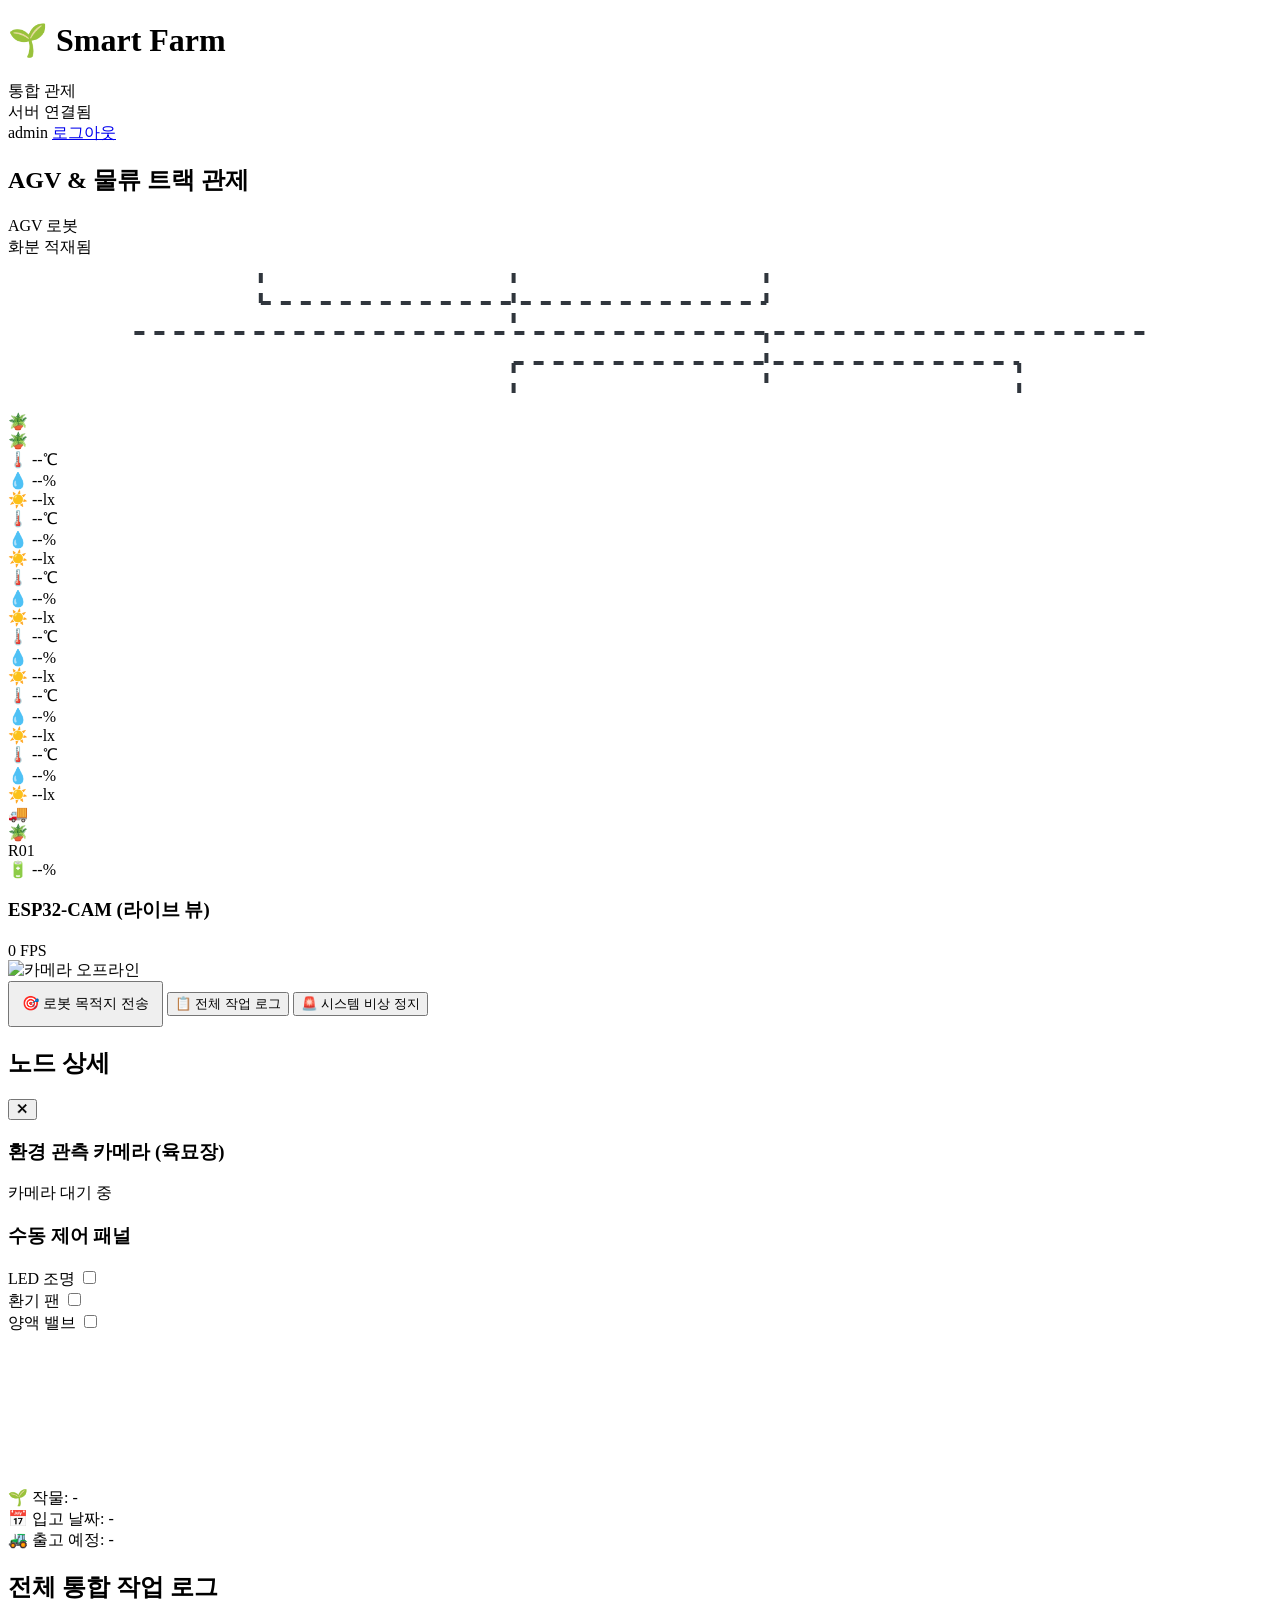
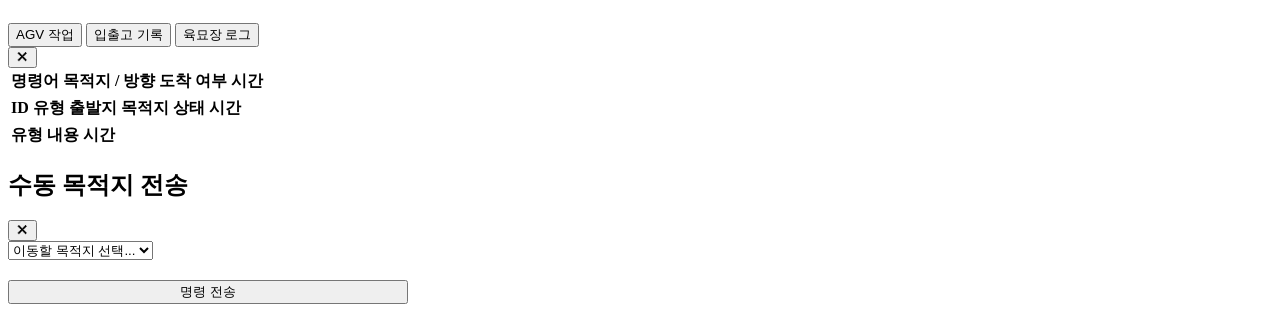
==== control-server/templates/index.html @ 9e962982 "feat: 작업로그에 입출고기록, 육묘장로그 탭 추가" ====
<!DOCTYPE html>
<html lang="ko">

<head>
    <meta charset="UTF-8">
    <meta name="viewport" content="width=device-width, initial-scale=1.0">
    <title>Smart Farm System - Dashboard</title>
    <!-- Google Fonts -->
    <link href="https://fonts.googleapis.com/css2?family=Inter:wght@400;500;600;700&display=swap" rel="stylesheet">
    <link rel="stylesheet" href="/static/style.css">
    <!-- Chart.js -->
    <script src="https://cdn.jsdelivr.net/npm/chart.js"></script>
</head>

<body>
    <div class="dashboard-container">
        <!-- Header -->
        <header class="top-nav">
            <div class="logo">
                <h1>🌱 Smart Farm</h1>
                <span class="badge">통합 관제</span>
            </div>

            <div class="nav-actions">
                <span class="status-indicator online"></span>
                <span class="server-status">서버 연결됨</span>
                <div class="user-profile">
                    <span id="current-user">admin</span>
                    <a href="/logout" class="btn-logout">로그아웃</a>
                </div>
            </div>
        </header>

        <!-- Main Content Grid -->
        <main class="main-grid">



            <!-- Center Panel: Track Visualization -->
            <section class="panel track-panel">
                <div class="panel-header">
                    <h2>AGV & 물류 트랙 관제</h2>
                    <div class="legend">
                        <span class="legend-item">
                            <div class="dot agv"></div>AGV 로봇
                        </span>
                        <span class="legend-item">
                            <div class="dot plant"></div>화분 적재됨
                        </span>
                    </div>
                </div>

                <div class="track-container">
                    <!-- SVG Track Background -->
                    <svg class="track-lines" width="100%" height="100%" xmlns="http://www.w3.org/2000/svg">
                        <!-- A line: a01-a02-a03-a04 (Y=50%) -->
                        <line x1="10%" y1="50%" x2="90%" y2="50%" stroke="#30363d" stroke-width="4"
                            stroke-dasharray="10,10" />
                        <!-- S horiz line: Y=30% -->
                        <line x1="20%" y1="30%" x2="60%" y2="30%" stroke="#30363d" stroke-width="4"
                            stroke-dasharray="10,10" />
                        <!-- S vert lines -->
                        <line x1="20%" y1="10%" x2="20%" y2="30%" stroke="#30363d" stroke-width="4"
                            stroke-dasharray="10,10" />
                        <line x1="40%" y1="10%" x2="40%" y2="50%" stroke="#30363d" stroke-width="4"
                            stroke-dasharray="10,10" />
                        <line x1="60%" y1="10%" x2="60%" y2="30%" stroke="#30363d" stroke-width="4"
                            stroke-dasharray="10,10" />
                        <!-- R horiz line: Y=70% -->
                        <line x1="40%" y1="70%" x2="80%" y2="70%" stroke="#30363d" stroke-width="4"
                            stroke-dasharray="10,10" />
                        <!-- R vert lines -->
                        <line x1="40%" y1="70%" x2="40%" y2="90%" stroke="#30363d" stroke-width="4"
                            stroke-dasharray="10,10" />
                        <line x1="60%" y1="50%" x2="60%" y2="90%" stroke="#30363d" stroke-width="4"
                            stroke-dasharray="10,10" />
                        <line x1="80%" y1="70%" x2="80%" y2="90%" stroke="#30363d" stroke-width="4"
                            stroke-dasharray="10,10" />
                    </svg>

                    <!-- Inbound / Outbound -->
                    <div class="track-node station inbound" id="node-a01" data-label="A01 (입고장)">
                        <div class="plant-indicator hidden">🪴</div>
                    </div>
                    <div class="track-node station outbound" id="node-a04" data-label="A04 (출고장)">
                        <div class="plant-indicator hidden">🪴</div>
                    </div>

                    <!-- Path Nodes -->
                    <div class="track-node" id="node-a02" data-label="A02"></div>
                    <div class="track-node" id="node-a03" data-label="A03"></div>

                    <!-- S Nodes (Nursery) -->
                    <div class="track-node" id="node-s05" data-label="S05"></div>
                    <div class="track-node" id="node-s06" data-label="S06"></div>
                    <div class="track-node" id="node-s07" data-label="S07"></div>
                    <div class="track-node env-node storage-node" id="node-s11" onclick="openNodeModal('s11')"
                        data-label="S11">
                        <div class="env-data" id="env-s11">🌡️ <span class="v temp">--</span>℃<br>💧 <span
                                class="v hum">--</span>%<br>☀️ <span class="v lux">--</span>lx</div>
                    </div>
                    <div class="track-node env-node storage-node" id="node-s12" onclick="openNodeModal('s12')"
                        data-label="S12">
                        <div class="env-data" id="env-s12">🌡️ <span class="v temp">--</span>℃<br>💧 <span
                                class="v hum">--</span>%<br>☀️ <span class="v lux">--</span>lx</div>
                    </div>
                    <div class="track-node env-node storage-node" id="node-s13" onclick="openNodeModal('s13')"
                        data-label="S13">
                        <div class="env-data" id="env-s13">🌡️ <span class="v temp">--</span>℃<br>💧 <span
                                class="v hum">--</span>%<br>☀️ <span class="v lux">--</span>lx</div>
                    </div>

                    <!-- R Nodes (Radish) -->
                    <div class="track-node" id="node-r08" data-label="R08"></div>
                    <div class="track-node" id="node-r09" data-label="R09"></div>
                    <div class="track-node" id="node-r10" data-label="R10"></div>
                    <div class="track-node env-node storage-node" id="node-r14" onclick="openNodeModal('r14')"
                        data-label="R14">
                        <div class="env-data" id="env-r14">🌡️ <span class="v temp">--</span>℃<br>💧 <span
                                class="v hum">--</span>%<br>☀️ <span class="v lux">--</span>lx</div>
                    </div>
                    <div class="track-node env-node storage-node" id="node-r15" onclick="openNodeModal('r15')"
                        data-label="R15">
                        <div class="env-data" id="env-r15">🌡️ <span class="v temp">--</span>℃<br>💧 <span
                                class="v hum">--</span>%<br>☀️ <span class="v lux">--</span>lx</div>
                    </div>
                    <div class="track-node env-node storage-node" id="node-r16" onclick="openNodeModal('r16')"
                        data-label="R16">
                        <div class="env-data" id="env-r16">🌡️ <span class="v temp">--</span>℃<br>💧 <span
                                class="v hum">--</span>%<br>☀️ <span class="v lux">--</span>lx</div>
                    </div>

                    <!-- AGV Robot Element (Moves across nodes) -->
                    <div id="agv-robot" class="agv-marker hidden">
                        <div class="agv-body">🚚</div>
                        <div class="agv-load hidden">🪴</div>
                        <div class="agv-tooltip">
                            <div class="id">R01</div>
                            <div class="bat">🔋 <span>--</span>%</div>
                        </div>
                    </div>

                    <!-- Floating Overlays on Map -->
                    <div class="floating-camera">
                        <div class="cam-header">
                            <h3>ESP32-CAM (라이브 뷰)</h3>
                            <span id="cam-fps" class="fps-badge">0 FPS</span>
                        </div>
                        <div class="cam-view">
                            <img id="agv-cam-stream" src="/api/camera/stream/1" alt="카메라 오프라인"
                                onerror="this.onerror=null; this.src=''; this.alt='카메라 오프라인';">
                        </div>
                    </div>

                    <div class="floating-controls">
                        <button class="btn btn-action" onclick="openGotoModal()"
                            style="font-size: 14px; padding: 12px;">🎯 로봇 목적지 전송</button>
                        <button class="btn btn-secondary" onclick="openFullLogsModal()">📋 전체 작업 로그</button>
                        <button class="btn btn-danger" onclick="emergencyStop()">🚨 시스템 비상 정지</button>
                    </div>

                </div>

            </section>
        </main>
    </div>

    <!-- Node Detail Modal (Nursery Section) -->
    <div id="node-modal" class="modal-overlay hidden">
        <div class="modal-content glass-panel">
            <div class="modal-header">
                <h2 id="modal-title">노드 상세</h2>
                <button class="btn-close" onclick="closeNodeModal()">✕</button>
            </div>
            <div class="modal-body modal-grid">
                <div class="modal-cam">
                    <h3>환경 관측 카메라 (육묘장)</h3>
                    <div class="placeholder-cam">
                        <img src="/api/camera/stream/10" alt="육묘장 카메라"
                            style="width:100%; height:100%; object-fit:cover; border-radius:8px;"
                            onerror="this.style.display='none'; this.nextElementSibling.style.display='flex'">
                        <span style="display:none;">카메라 대기 중</span>
                    </div>
                </div>
                <div class="modal-controls">
                    <h3>수동 제어 패널</h3>
                    <div class="control-grid">
                        <div class="control-item">
                            <label>LED 조명</label>
                            <label class="switch">
                                <input type="checkbox" id="ctrl-led" onchange="toggleDevice('led')">
                                <span class="slider round"></span>
                            </label>
                        </div>
                        <div class="control-item">
                            <label>환기 팬</label>
                            <label class="switch">
                                <input type="checkbox" id="ctrl-fan" onchange="toggleDevice('fan')">
                                <span class="slider round"></span>
                            </label>
                        </div>
                        <div class="control-item">
                            <label>양액 밸브</label>
                            <label class="switch">
                                <input type="checkbox" id="ctrl-val" onchange="toggleDevice('val')">
                                <span class="slider round"></span>
                            </label>
                        </div>
                    </div>
                </div>

                <div class="modal-chart-container">
                    <canvas id="node-env-chart"></canvas>
                </div>
                <!-- Plant Date Section -->
                <div class="modal-info-footer">
                    <div class="info-item">
                        <span class="label">🌱 작물:</span>
                        <span id="node-crop-name" class="value">-</span>
                    </div>
                    <div class="info-item">
                        <span class="label">📅 입고 날짜:</span>
                        <span id="node-incoming-date" class="value">-</span>
                    </div>
                    <div class="info-item">
                        <span class="label">🚜 출고 예정:</span>
                        <span id="node-outgoing-date" class="value">-</span>
                    </div>
                </div>
            </div>
        </div>
    </div>

    <!-- Full Logs Modal -->
    <div id="logs-modal" class="modal-overlay hidden">
        <div class="modal-content glass-panel large">
            <div class="modal-header">
                <h2>전체 통합 작업 로그</h2>
                <div class="modal-tabs">
                    <button class="tab-btn active" onclick="switchLogTab('agv')">AGV 작업</button>
                    <button class="tab-btn" onclick="switchLogTab('inout')">입출고 기록</button>
                    <button class="tab-btn" onclick="switchLogTab('nursery')">육묘장 로그</button>
                </div>
                <button class="btn-close" onclick="closeFullLogsModal()">✕</button>
            </div>
            <div class="modal-body">
                <!-- AGV Logs -->
                <div id="tab-agv" class="tab-content">
                    <table class="logs-table">
                        <thead>
                            <tr>
                                <th>명령어</th>
                                <th>목적지 / 방향</th>
                                <th>도착 여부</th>
                                <th>시간</th>
                            </tr>
                        </thead>
                        <tbody id="full-logs-body">
                            <!-- Logs populated by JS -->
                        </tbody>
                    </table>
                </div>
                <!-- InOut Logs -->
                <div id="tab-inout" class="tab-content hidden">
                    <table class="logs-table">
                        <thead>
                            <tr>
                                <th>ID</th>
                                <th>유형</th>
                                <th>출발지</th>
                                <th>목적지</th>
                                <th>상태</th>
                                <th>시간</th>
                            </tr>
                        </thead>
                        <tbody id="inout-logs-body"></tbody>
                    </table>
                </div>
                <!-- Nursery Logs -->
                <div id="tab-nursery" class="tab-content hidden">
                    <table class="logs-table">
                        <thead>
                            <tr>
                                <th>유형</th>
                                <th>내용</th>
                                <th>시간</th>
                            </tr>
                        </thead>
                        <tbody id="nursery-logs-body"></tbody>
                    </table>
                </div>
            </div>
        </div>
    </div>

    <!-- GOTO Modal -->
    <div id="goto-modal" class="modal-overlay hidden">
        <div class="modal-content glass-panel" style="width: 400px;">
            <div class="modal-header">
                <h2>수동 목적지 전송</h2>
                <button class="btn-close" onclick="closeGotoModal()">✕</button>
            </div>
            <div class="modal-body">
                <select id="dest-select" class="input-modern" style="margin-bottom: 20px;">
                    <option value="">이동할 목적지 선택...</option>
                    <optgroup label="작업장">
                        <option value="a01">A01 (입고장)</option>
                        <option value="a04">A04 (출고장)</option>
                    </optgroup>
                    <optgroup label="섹션1 (성장기)">
                        <option value="s05">S05</option>
                        <option value="s06">S06</option>
                        <option value="s07">S07</option>
                    </optgroup>
                    <optgroup label="섹션2 (발아기 - 저장소)">
                        <option value="s11">S11 (저장소)</option>
                        <option value="s12">S12 (저장소)</option>
                        <option value="s13">S13 (저장소)</option>
                    </optgroup>
                    <optgroup label="섹션3 (무 분기점)">
                        <option value="r08">R08</option>
                        <option value="r09">R09</option>
                        <option value="r10">R10</option>
                    </optgroup>
                    <optgroup label="섹션4 (무 저장소)">
                        <option value="r14">R14 (저장소)</option>
                        <option value="r15">R15 (저장소)</option>
                        <option value="r16">R16 (저장소)</option>
                    </optgroup>
                </select>
                <button class="btn btn-action" onclick="sendGotoCmd()" style="width: 100%;">명령 전송</button>
            </div>
        </div>
    </div>

    <!-- Scripts -->
    <script src="/static/main.js"></script>
</body>

</html>
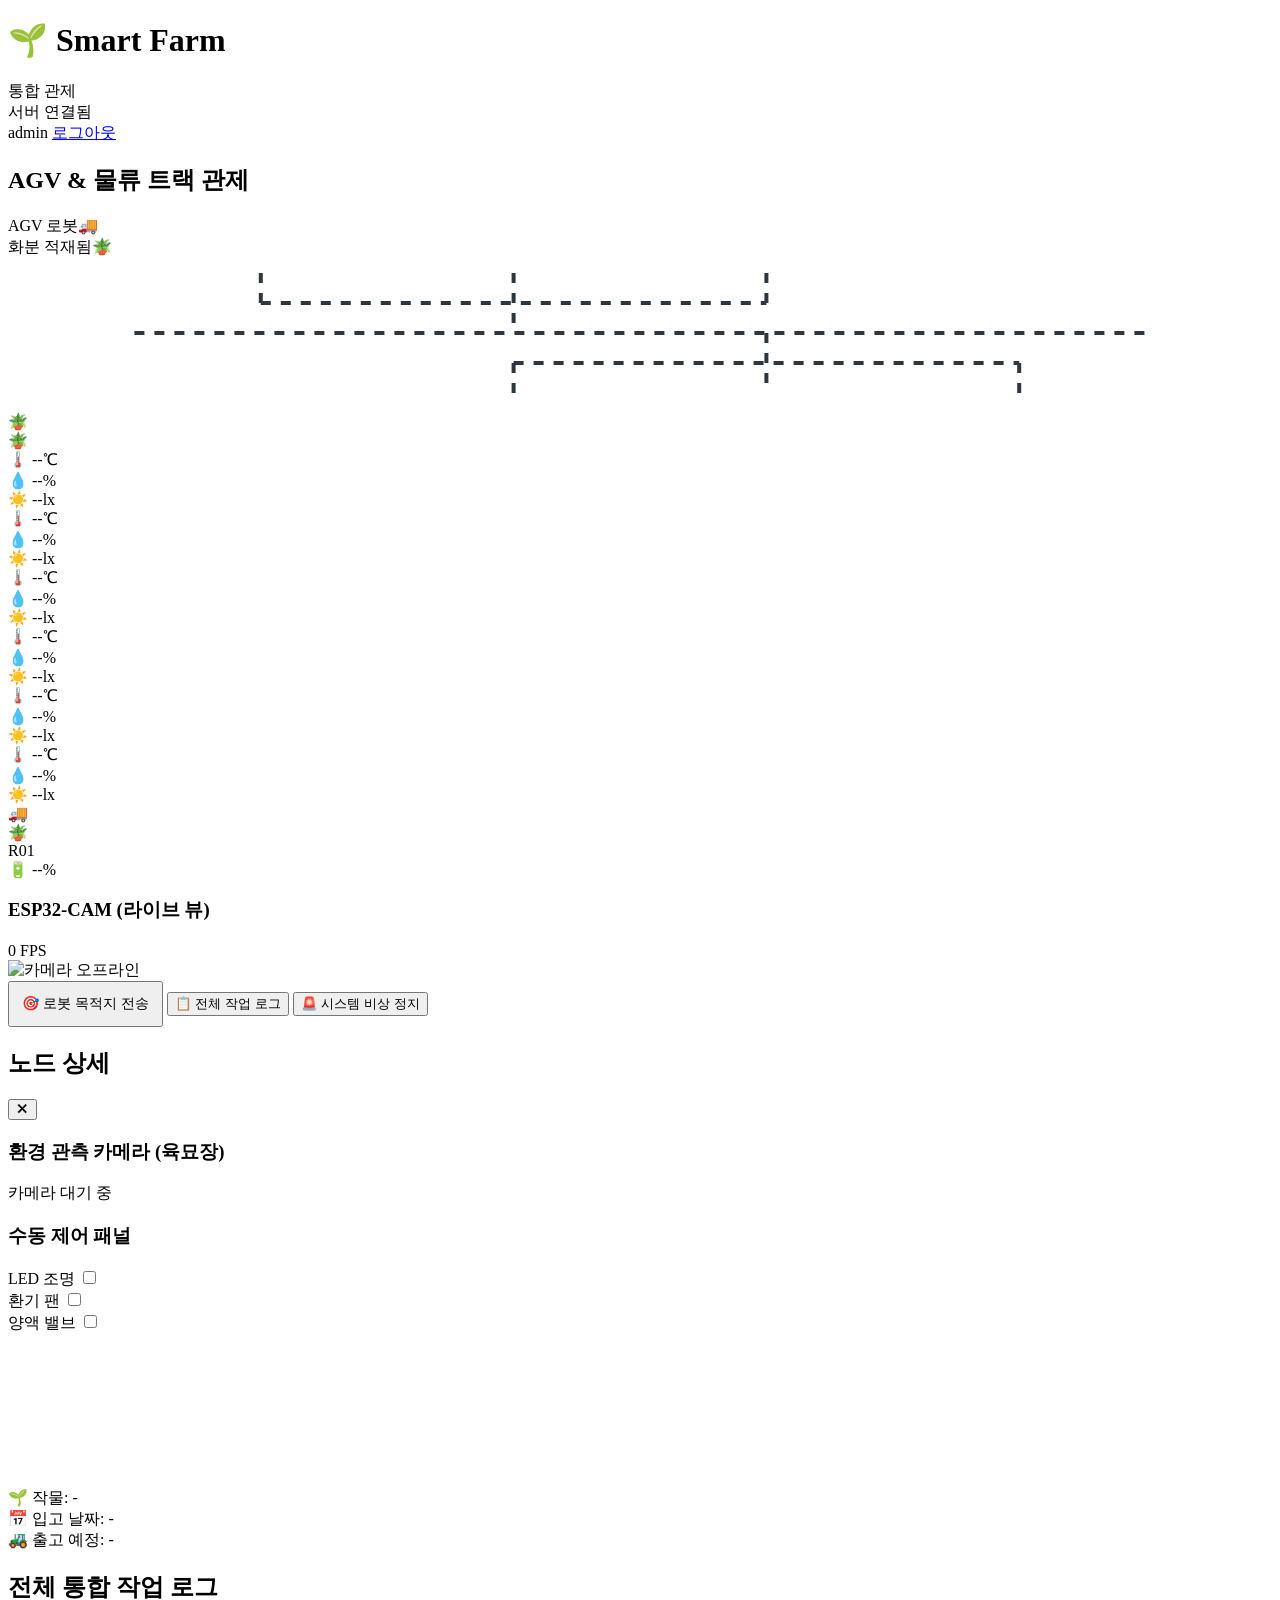
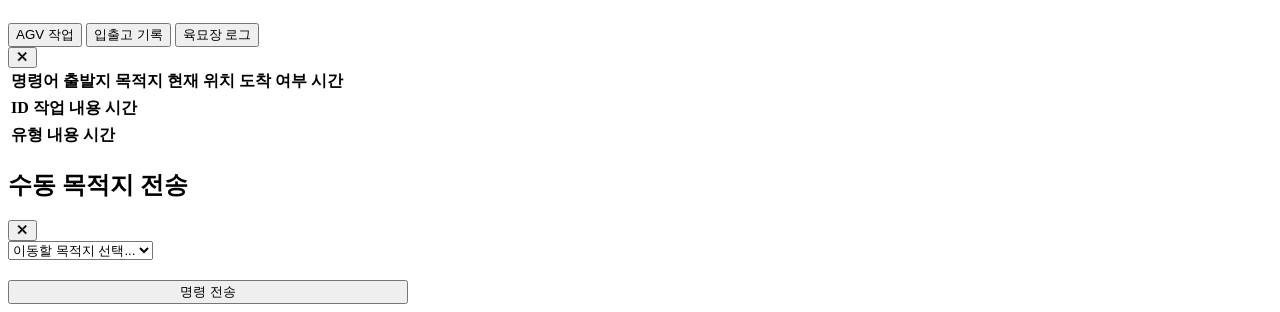
==== commit 7603fdc2: "Merge branch 'dev' and fix conflicts in camera and robot firmware" ====
--- a/control-server/templates/index.html
+++ b/control-server/templates/index.html
@@ -42,10 +42,10 @@
                     <h2>AGV & 물류 트랙 관제</h2>
                     <div class="legend">
                         <span class="legend-item">
-                            <div class="dot agv"></div>AGV 로봇
+                            <div class="dot agv"></div>AGV 로봇🚚
                         </span>
                         <span class="legend-item">
-                            <div class="dot plant"></div>화분 적재됨
+                            <div class="dot plant"></div>화분 적재됨🪴
                         </span>
                     </div>
                 </div>
@@ -250,7 +250,9 @@
                         <thead>
                             <tr>
                                 <th>명령어</th>
-                                <th>목적지 / 방향</th>
+                                <th>출발지</th>
+                                <th>목적지</th>
+                                <th>현재 위치</th>
                                 <th>도착 여부</th>
                                 <th>시간</th>
                             </tr>
@@ -266,10 +268,7 @@
                         <thead>
                             <tr>
                                 <th>ID</th>
-                                <th>유형</th>
-                                <th>출발지</th>
-                                <th>목적지</th>
-                                <th>상태</th>
+                                <th>작업 내용</th>
                                 <th>시간</th>
                             </tr>
                         </thead>
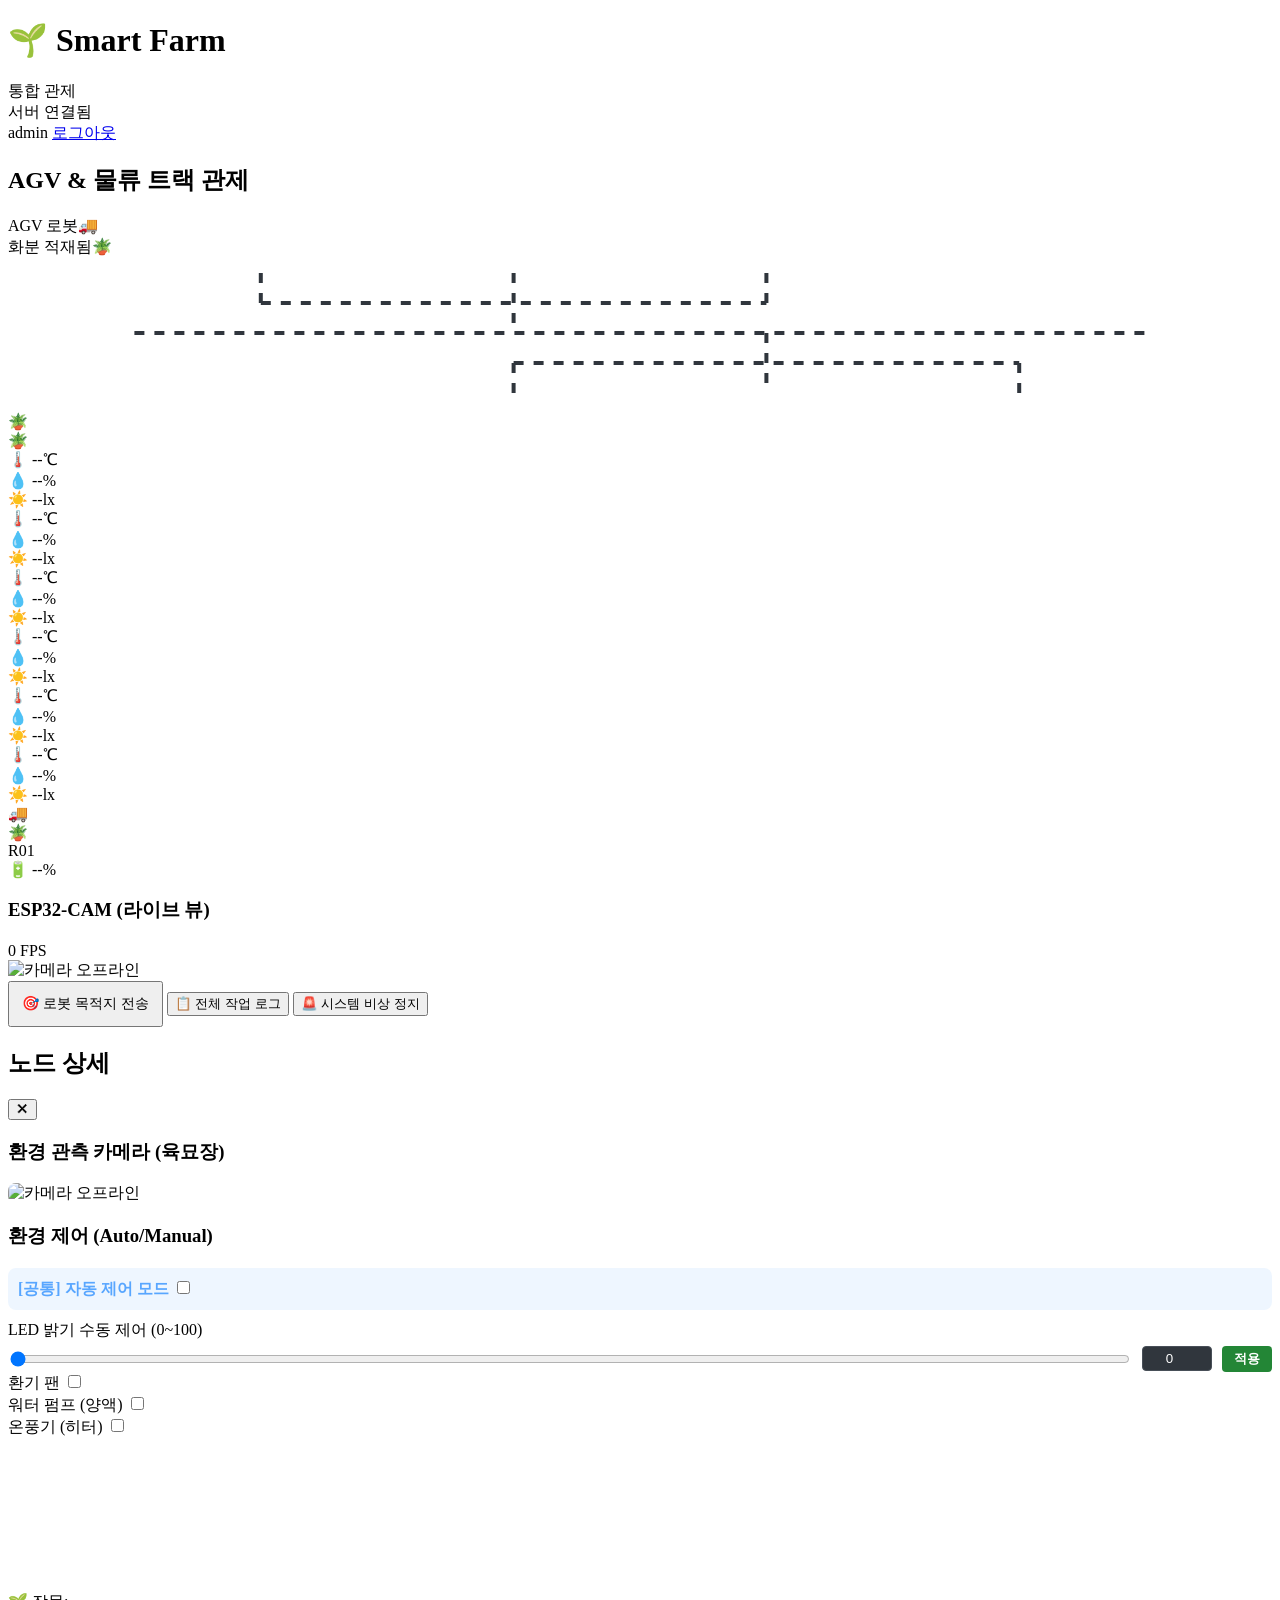
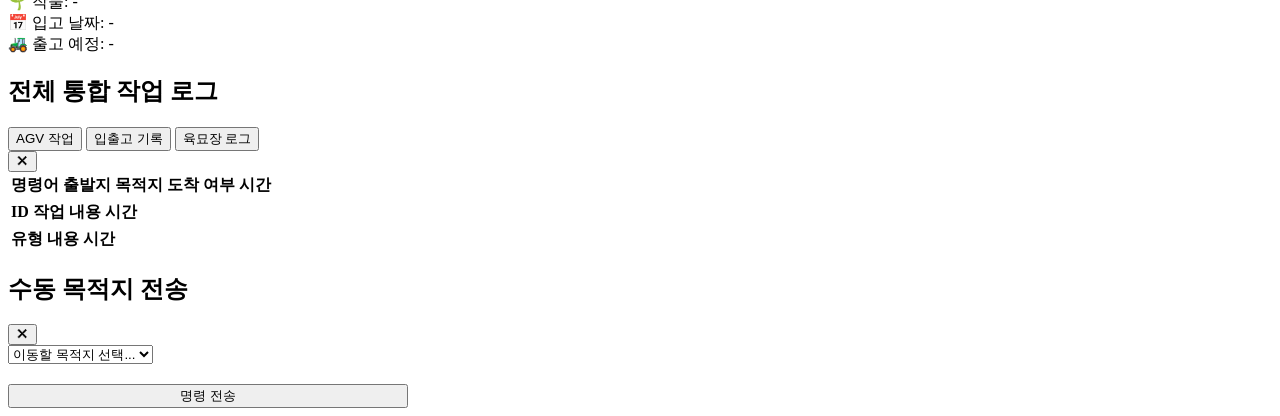
==== commit 614aa5d0: "feat: UDP 영상 테스트 확인 및 묘종시스템 수동제어 테스트 완료 및 그래프 레이아웃 수정" ====
--- a/control-server/templates/index.html
+++ b/control-server/templates/index.html
@@ -76,6 +76,32 @@
                             stroke-dasharray="10,10" />
                         <line x1="80%" y1="70%" x2="80%" y2="90%" stroke="#30363d" stroke-width="4"
                             stroke-dasharray="10,10" />
+
+                        <!-- AGV 활성 경로 오버레이 (이동 시 애니메이션) -->
+                        <!-- A line segments -->
+                        <line class="agv-active-path" id="path-a01-a02" x1="10%" y1="50%" x2="40%" y2="50%" />
+                        <line class="agv-active-path" id="path-a02-a03" x1="40%" y1="50%" x2="60%" y2="50%" />
+                        <line class="agv-active-path" id="path-a03-a04" x1="60%" y1="50%" x2="90%" y2="50%" />
+                        <!-- S vertical segments -->
+                        <line class="agv-active-path" id="path-s11-s05" x1="20%" y1="10%" x2="20%" y2="30%" />
+                        <line class="agv-active-path" id="path-s05-a01" x1="20%" y1="30%" x2="20%" y2="50%" />
+                        <line class="agv-active-path" id="path-s12-s06" x1="40%" y1="10%" x2="40%" y2="30%" />
+                        <line class="agv-active-path" id="path-s06-a02" x1="40%" y1="30%" x2="40%" y2="50%" />
+                        <line class="agv-active-path" id="path-s13-s07" x1="60%" y1="10%" x2="60%" y2="30%" />
+                        <line class="agv-active-path" id="path-s07-a03" x1="60%" y1="30%" x2="60%" y2="50%" />
+                        <!-- S horizontal segments -->
+                        <line class="agv-active-path" id="path-s05-s06" x1="20%" y1="30%" x2="40%" y2="30%" />
+                        <line class="agv-active-path" id="path-s06-s07" x1="40%" y1="30%" x2="60%" y2="30%" />
+                        <!-- R vertical segments -->
+                        <line class="agv-active-path" id="path-r14-r08" x1="40%" y1="90%" x2="40%" y2="70%" />
+                        <line class="agv-active-path" id="path-r08-a02" x1="40%" y1="70%" x2="40%" y2="50%" />
+                        <line class="agv-active-path" id="path-r15-r09" x1="60%" y1="90%" x2="60%" y2="70%" />
+                        <line class="agv-active-path" id="path-r09-a03" x1="60%" y1="70%" x2="60%" y2="50%" />
+                        <line class="agv-active-path" id="path-r16-r10" x1="80%" y1="90%" x2="80%" y2="70%" />
+                        <line class="agv-active-path" id="path-r10-a04" x1="80%" y1="70%" x2="80%" y2="50%" />
+                        <!-- R horizontal segments -->
+                        <line class="agv-active-path" id="path-r08-r09" x1="40%" y1="70%" x2="60%" y2="70%" />
+                        <line class="agv-active-path" id="path-r09-r10" x1="60%" y1="70%" x2="80%" y2="70%" />
                     </svg>
 
                     <!-- Inbound / Outbound -->
@@ -176,21 +202,29 @@
                 <div class="modal-cam">
                     <h3>환경 관측 카메라 (육묘장)</h3>
                     <div class="placeholder-cam">
-                        <img src="/api/camera/stream/10" alt="육묘장 카메라"
+                        <img id="nursery-cam-stream" src="/api/camera/stream/10" alt="육묘장 카메라"
                             style="width:100%; height:100%; object-fit:cover; border-radius:8px;"
-                            onerror="this.style.display='none'; this.nextElementSibling.style.display='flex'">
+                            onerror="this.onerror=null; this.src=''; this.alt='카메라 오프라인';">
                         <span style="display:none;">카메라 대기 중</span>
                     </div>
                 </div>
                 <div class="modal-controls">
-                    <h3>수동 제어 패널</h3>
+                    <h3>환경 제어 (Auto/Manual)</h3>
                     <div class="control-grid">
-                        <div class="control-item">
-                            <label>LED 조명</label>
+                        <div class="control-item mode-toggle" style="grid-column: 1 / -1; margin-bottom: 10px; background: rgba(88, 166, 255, 0.1); padding: 10px; border-radius: 8px;">
+                            <label style="color: #58a6ff; font-weight: bold;">[공통] 자동 제어 모드</label>
                             <label class="switch">
-                                <input type="checkbox" id="ctrl-led" onchange="toggleDevice('led')">
+                                <input type="checkbox" id="ctrl-mode" onchange="toggleDevice('mode')">
                                 <span class="slider round"></span>
                             </label>
+                        </div>
+                        <div class="control-item led-control-item" style="grid-column: 1 / -1; display: flex; flex-direction: column; align-items: flex-start;">
+                            <label style="margin-bottom: 5px;">LED 밝기 수동 제어 (0~100)</label>
+                            <div style="display: flex; gap: 10px; width: 100%; align-items: center;">
+                                <input type="range" id="ctrl-led-range" min="0" max="100" value="0" style="flex-grow: 1;" oninput="document.getElementById('ctrl-led-num').value=this.value">
+                                <input type="number" id="ctrl-led-num" min="0" max="100" value="0" style="width: 60px; background: #30363d; color: white; border: 1px solid #484f58; border-radius: 4px; padding: 4px; text-align: center;" oninput="document.getElementById('ctrl-led-range').value=this.value">
+                                <button id="btn-set-led" onclick="setLedValue()" style="background: #238636; color: white; border: none; border-radius: 4px; padding: 4px 12px; font-weight: bold; cursor: pointer;">적용</button>
+                            </div>
                         </div>
                         <div class="control-item">
                             <label>환기 팬</label>
@@ -200,9 +234,16 @@
                             </label>
                         </div>
                         <div class="control-item">
-                            <label>양액 밸브</label>
+                            <label>워터 펌프 (양액)</label>
                             <label class="switch">
-                                <input type="checkbox" id="ctrl-val" onchange="toggleDevice('val')">
+                                <input type="checkbox" id="ctrl-pump" onchange="toggleDevice('pump')">
+                                <span class="slider round"></span>
+                            </label>
+                        </div>
+                        <div class="control-item">
+                            <label>온풍기 (히터)</label>
+                            <label class="switch">
+                                <input type="checkbox" id="ctrl-heater" onchange="toggleDevice('heater')">
                                 <span class="slider round"></span>
                             </label>
                         </div>
@@ -252,7 +293,6 @@
                                 <th>명령어</th>
                                 <th>출발지</th>
                                 <th>목적지</th>
-                                <th>현재 위치</th>
                                 <th>도착 여부</th>
                                 <th>시간</th>
                             </tr>
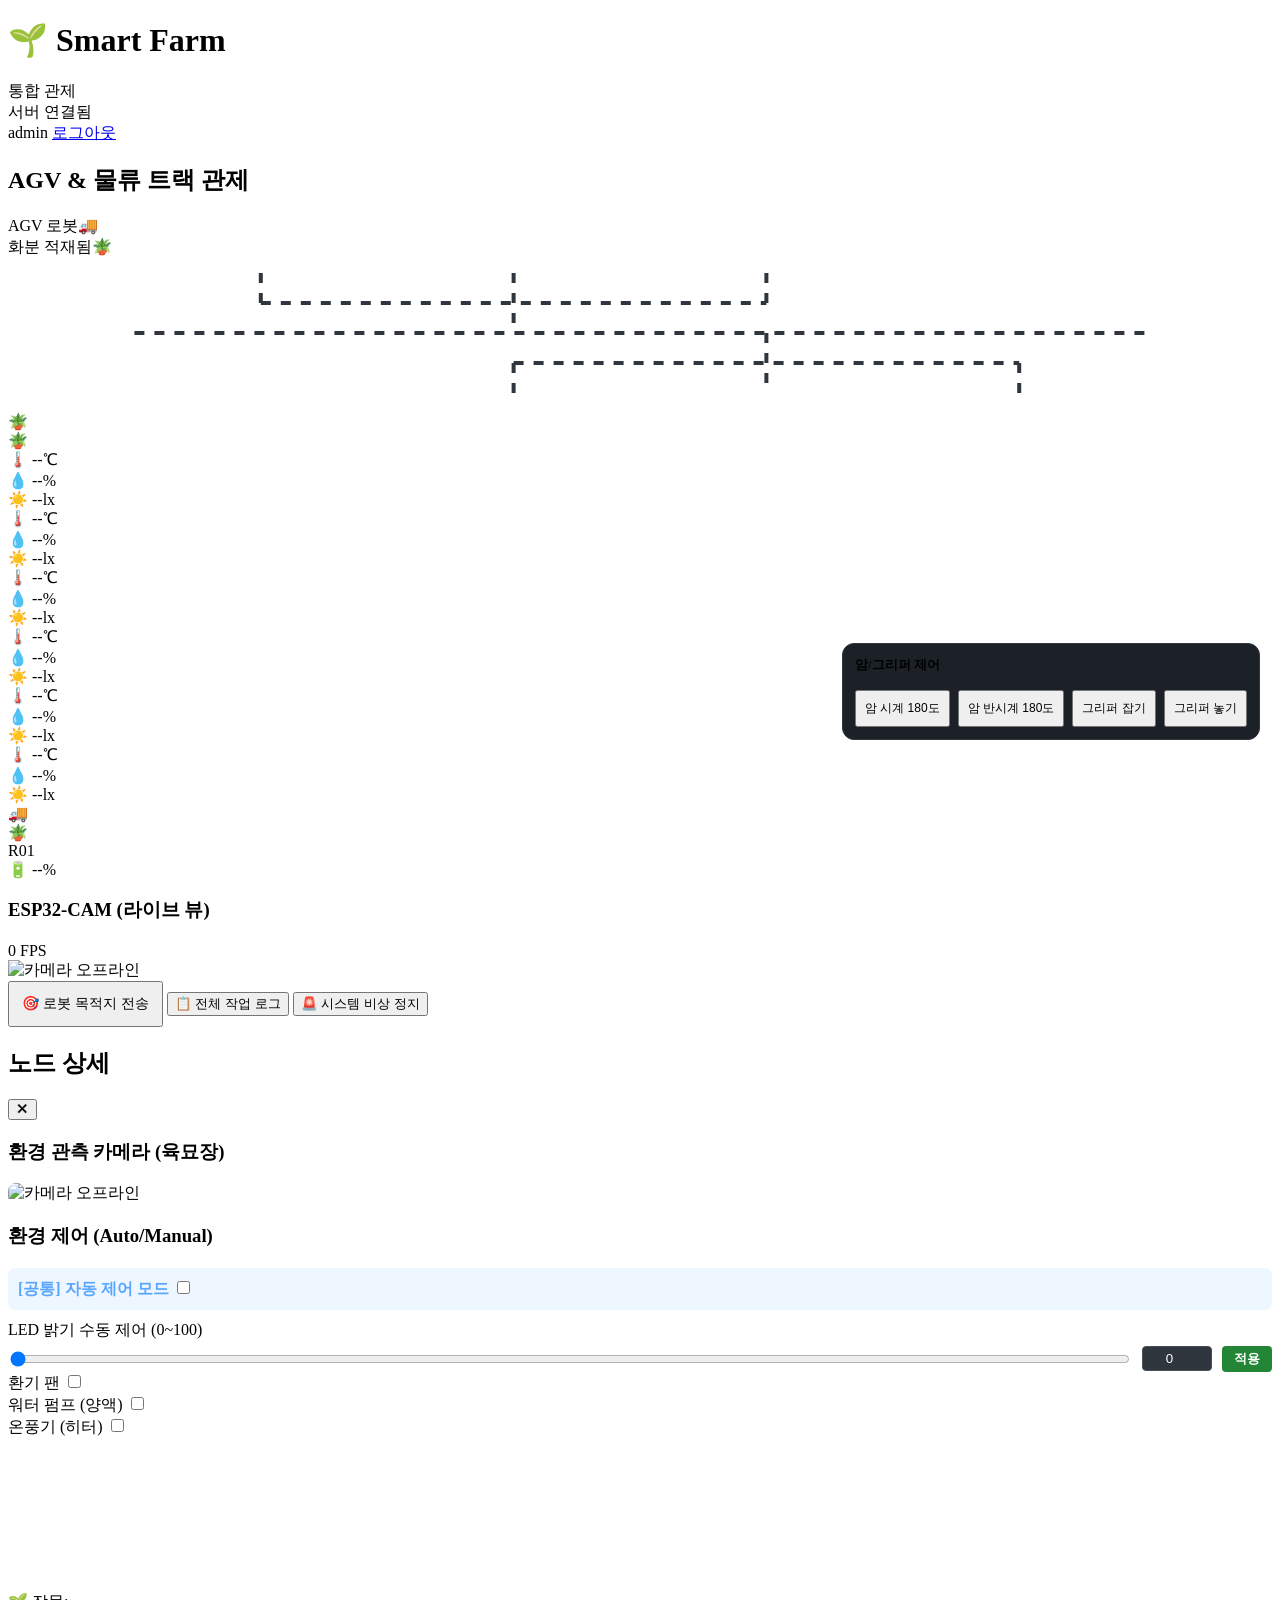
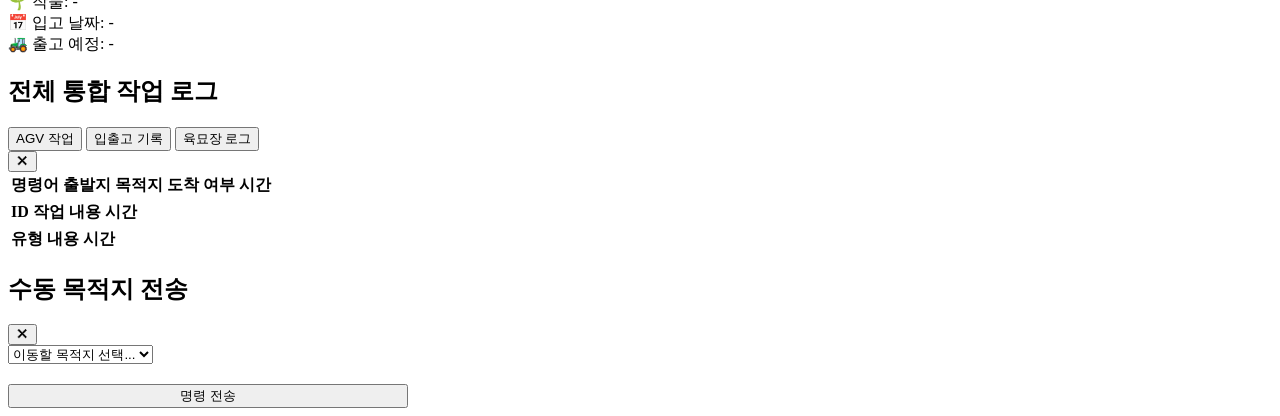
==== commit 2cfe620f: "Merge branch 'minsung-gripper' into dev" ====
--- a/control-server/templates/index.html
+++ b/control-server/templates/index.html
@@ -77,31 +77,29 @@
                         <line x1="80%" y1="70%" x2="80%" y2="90%" stroke="#30363d" stroke-width="4"
                             stroke-dasharray="10,10" />
 
-                        <!-- AGV 활성 경로 오버레이 (이동 시 애니메이션) -->
-                        <!-- A line segments -->
+                        <!-- AGV 활성 경로 오버레이 (PathFinder.cpp 그래프 기준) -->
+                        <!-- 메인 라인: A01-A02-A03-A04 -->
                         <line class="agv-active-path" id="path-a01-a02" x1="10%" y1="50%" x2="40%" y2="50%" />
                         <line class="agv-active-path" id="path-a02-a03" x1="40%" y1="50%" x2="60%" y2="50%" />
                         <line class="agv-active-path" id="path-a03-a04" x1="60%" y1="50%" x2="90%" y2="50%" />
-                        <!-- S vertical segments -->
-                        <line class="agv-active-path" id="path-s11-s05" x1="20%" y1="10%" x2="20%" y2="30%" />
-                        <line class="agv-active-path" id="path-s05-a01" x1="20%" y1="30%" x2="20%" y2="50%" />
-                        <line class="agv-active-path" id="path-s12-s06" x1="40%" y1="10%" x2="40%" y2="30%" />
-                        <line class="agv-active-path" id="path-s06-a02" x1="40%" y1="30%" x2="40%" y2="50%" />
-                        <line class="agv-active-path" id="path-s13-s07" x1="60%" y1="10%" x2="60%" y2="30%" />
-                        <line class="agv-active-path" id="path-s07-a03" x1="60%" y1="30%" x2="60%" y2="50%" />
-                        <!-- S horizontal segments -->
+                        <!-- S-Zone 분기: A02 ↔ S06 (상단 진입점) -->
+                        <line class="agv-active-path" id="path-a02-s06" x1="40%" y1="50%" x2="40%" y2="30%" />
+                        <!-- S 수평: S05-S06-S07 -->
                         <line class="agv-active-path" id="path-s05-s06" x1="20%" y1="30%" x2="40%" y2="30%" />
                         <line class="agv-active-path" id="path-s06-s07" x1="40%" y1="30%" x2="60%" y2="30%" />
-                        <!-- R vertical segments -->
-                        <line class="agv-active-path" id="path-r14-r08" x1="40%" y1="90%" x2="40%" y2="70%" />
-                        <line class="agv-active-path" id="path-r08-a02" x1="40%" y1="70%" x2="40%" y2="50%" />
-                        <line class="agv-active-path" id="path-r15-r09" x1="60%" y1="90%" x2="60%" y2="70%" />
-                        <line class="agv-active-path" id="path-r09-a03" x1="60%" y1="70%" x2="60%" y2="50%" />
-                        <line class="agv-active-path" id="path-r16-r10" x1="80%" y1="90%" x2="80%" y2="70%" />
-                        <line class="agv-active-path" id="path-r10-a04" x1="80%" y1="70%" x2="80%" y2="50%" />
-                        <!-- R horizontal segments -->
+                        <!-- S 보관실 진입: S05↔S11, S06↔S12, S07↔S13 -->
+                        <line class="agv-active-path" id="path-s05-s11" x1="20%" y1="30%" x2="20%" y2="10%" />
+                        <line class="agv-active-path" id="path-s06-s12" x1="40%" y1="30%" x2="40%" y2="10%" />
+                        <line class="agv-active-path" id="path-s07-s13" x1="60%" y1="30%" x2="60%" y2="10%" />
+                        <!-- R-Zone 분기: A03 ↔ R09 (하단 진입점) -->
+                        <line class="agv-active-path" id="path-a03-r09" x1="60%" y1="50%" x2="60%" y2="70%" />
+                        <!-- R 수평: R08-R09-R10 -->
                         <line class="agv-active-path" id="path-r08-r09" x1="40%" y1="70%" x2="60%" y2="70%" />
                         <line class="agv-active-path" id="path-r09-r10" x1="60%" y1="70%" x2="80%" y2="70%" />
+                        <!-- R 보관실 진입: R08↔R14, R09↔R15, R10↔R16 -->
+                        <line class="agv-active-path" id="path-r08-r14" x1="40%" y1="70%" x2="40%" y2="90%" />
+                        <line class="agv-active-path" id="path-r09-r15" x1="60%" y1="70%" x2="60%" y2="90%" />
+                        <line class="agv-active-path" id="path-r10-r16" x1="80%" y1="70%" x2="80%" y2="90%" />
                     </svg>
 
                     <!-- Inbound / Outbound -->
@@ -183,6 +181,16 @@
                             style="font-size: 14px; padding: 12px;">🎯 로봇 목적지 전송</button>
                         <button class="btn btn-secondary" onclick="openFullLogsModal()">📋 전체 작업 로그</button>
                         <button class="btn btn-danger" onclick="emergencyStop()">🚨 시스템 비상 정지</button>
+                    </div>
+
+                    <div class="floating-controls arm-gripper-panel" style="position: absolute; right: 20px; bottom: 160px; display: flex; flex-direction: column; gap: 8px; background: var(--panel-bg, #1c2128); padding: 12px; border-radius: 12px; border: 1px solid var(--border-color, #30363d);">
+                        <h4 style="margin: 0 0 8px 0; font-size: 13px;">암/그리퍼 제어</h4>
+                        <div style="display: flex; gap: 8px; flex-wrap: wrap;">
+                            <button class="btn btn-secondary" onclick="sendArmCommand('ARM_CW_180')" style="font-size: 12px; padding: 8px;">암 시계 180도</button>
+                            <button class="btn btn-secondary" onclick="sendArmCommand('ARM_CCW_180')" style="font-size: 12px; padding: 8px;">암 반시계 180도</button>
+                            <button class="btn btn-secondary" onclick="sendArmCommand('GRIPPER_GRAB')" style="font-size: 12px; padding: 8px;">그리퍼 잡기</button>
+                            <button class="btn btn-secondary" onclick="sendArmCommand('GRIPPER_RELEASE')" style="font-size: 12px; padding: 8px;">그리퍼 놓기</button>
+                        </div>
                     </div>
 
                 </div>
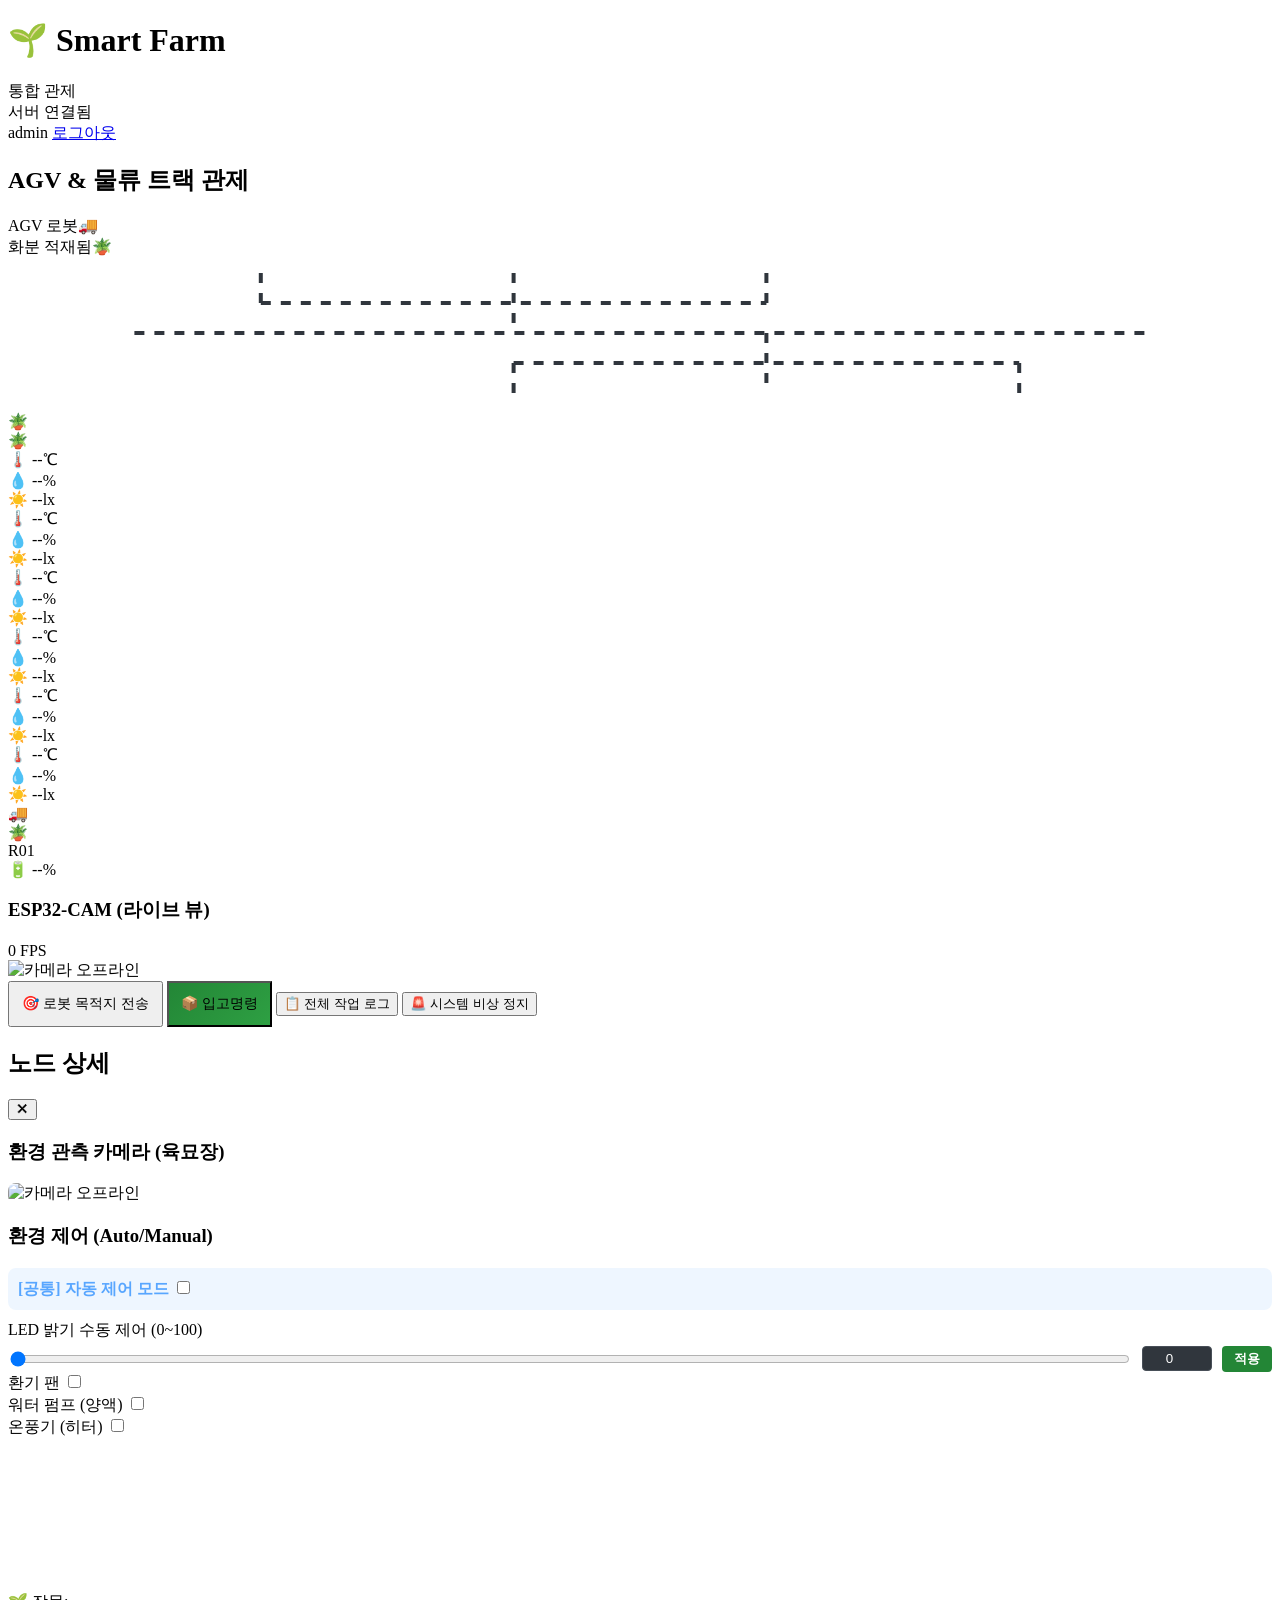
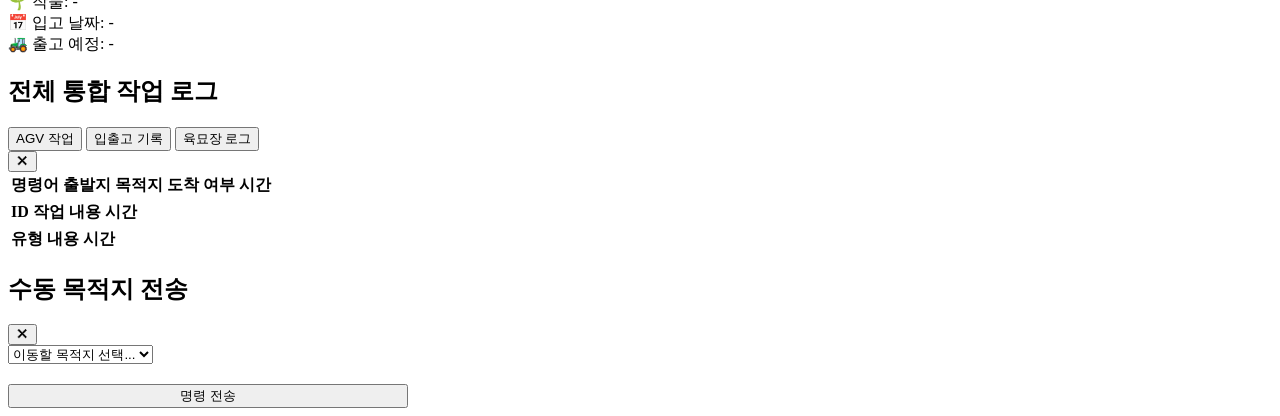
==== commit f8dd793f: "Merge branch 'dev'" ====
--- a/control-server/templates/index.html
+++ b/control-server/templates/index.html
@@ -179,19 +179,12 @@
                     <div class="floating-controls">
                         <button class="btn btn-action" onclick="openGotoModal()"
                             style="font-size: 14px; padding: 12px;">🎯 로봇 목적지 전송</button>
+                        <button class="btn btn-action" onclick="sendArmCommand('INBOUND_PICKUP')"
+                            style="font-size: 14px; padding: 12px; background: linear-gradient(135deg, #238636, #2ea043);">📦 입고명령</button>
                         <button class="btn btn-secondary" onclick="openFullLogsModal()">📋 전체 작업 로그</button>
                         <button class="btn btn-danger" onclick="emergencyStop()">🚨 시스템 비상 정지</button>
                     </div>
 
-                    <div class="floating-controls arm-gripper-panel" style="position: absolute; right: 20px; bottom: 160px; display: flex; flex-direction: column; gap: 8px; background: var(--panel-bg, #1c2128); padding: 12px; border-radius: 12px; border: 1px solid var(--border-color, #30363d);">
-                        <h4 style="margin: 0 0 8px 0; font-size: 13px;">암/그리퍼 제어</h4>
-                        <div style="display: flex; gap: 8px; flex-wrap: wrap;">
-                            <button class="btn btn-secondary" onclick="sendArmCommand('ARM_CW_180')" style="font-size: 12px; padding: 8px;">암 시계 180도</button>
-                            <button class="btn btn-secondary" onclick="sendArmCommand('ARM_CCW_180')" style="font-size: 12px; padding: 8px;">암 반시계 180도</button>
-                            <button class="btn btn-secondary" onclick="sendArmCommand('GRIPPER_GRAB')" style="font-size: 12px; padding: 8px;">그리퍼 잡기</button>
-                            <button class="btn btn-secondary" onclick="sendArmCommand('GRIPPER_RELEASE')" style="font-size: 12px; padding: 8px;">그리퍼 놓기</button>
-                        </div>
-                    </div>
 
                 </div>
 
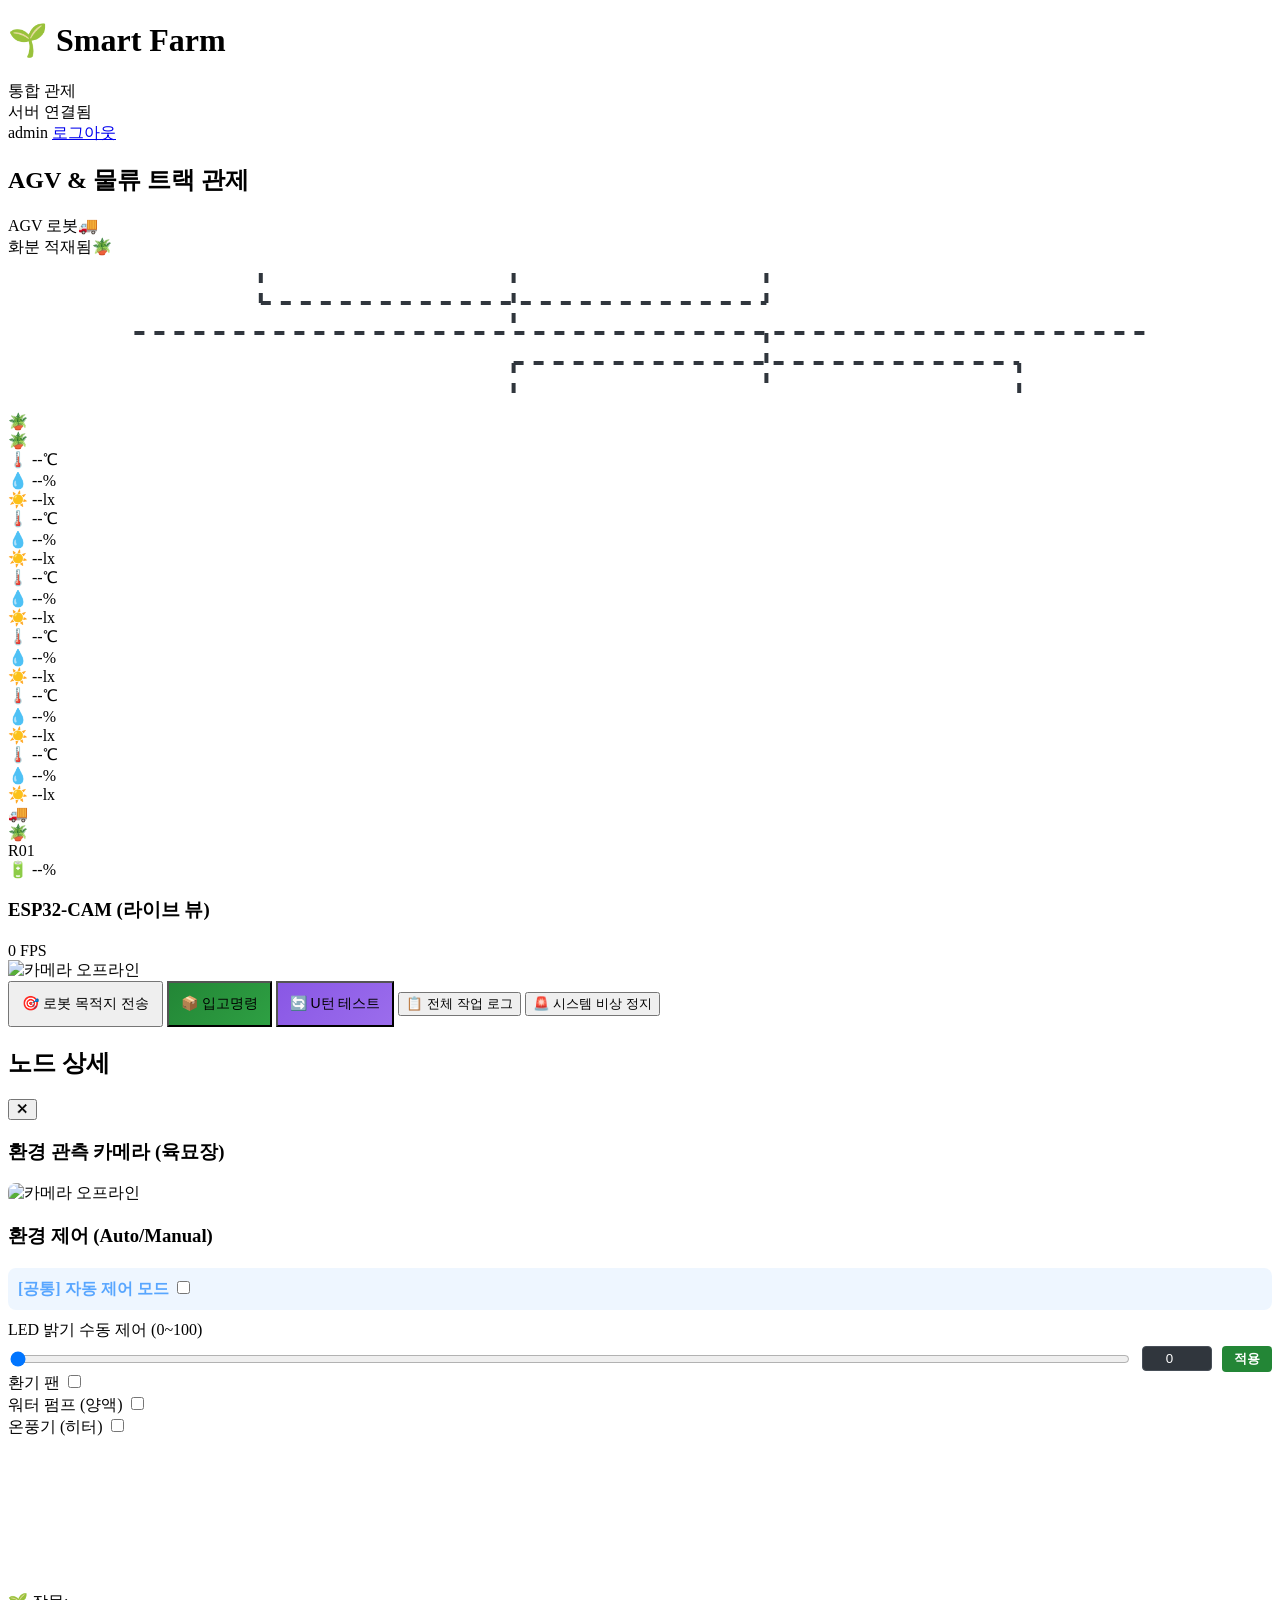
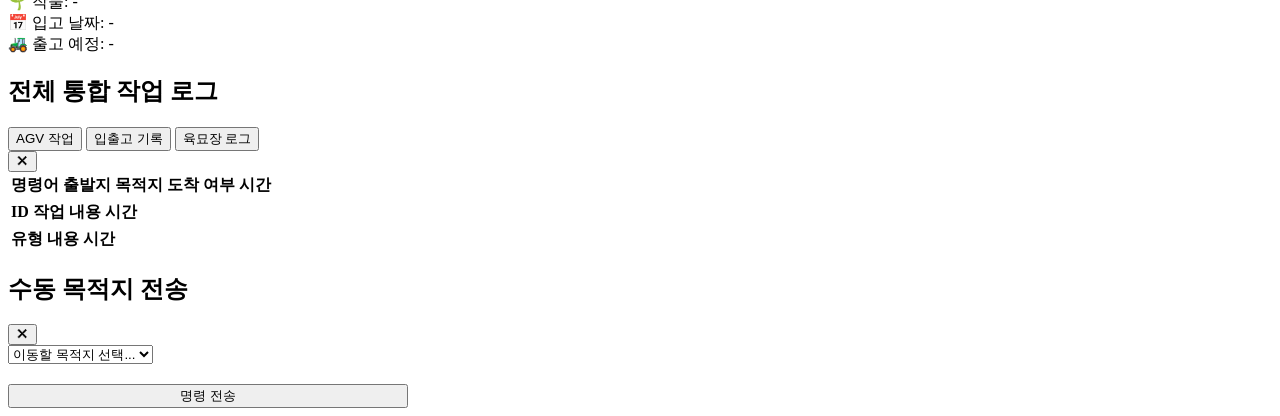
==== commit 2d3af757: "fix: ssid & u turn logic" ====
--- a/control-server/templates/index.html
+++ b/control-server/templates/index.html
@@ -181,6 +181,8 @@
                             style="font-size: 14px; padding: 12px;">🎯 로봇 목적지 전송</button>
                         <button class="btn btn-action" onclick="sendArmCommand('INBOUND_PICKUP')"
                             style="font-size: 14px; padding: 12px; background: linear-gradient(135deg, #238636, #2ea043);">📦 입고명령</button>
+                        <button class="btn btn-action" onclick="sendArmCommand('U_TURN_TEST')"
+                            style="font-size: 14px; padding: 12px; background: linear-gradient(135deg, #8957e5, #9b6dec);">🔄 U턴 테스트</button>
                         <button class="btn btn-secondary" onclick="openFullLogsModal()">📋 전체 작업 로그</button>
                         <button class="btn btn-danger" onclick="emergencyStop()">🚨 시스템 비상 정지</button>
                     </div>
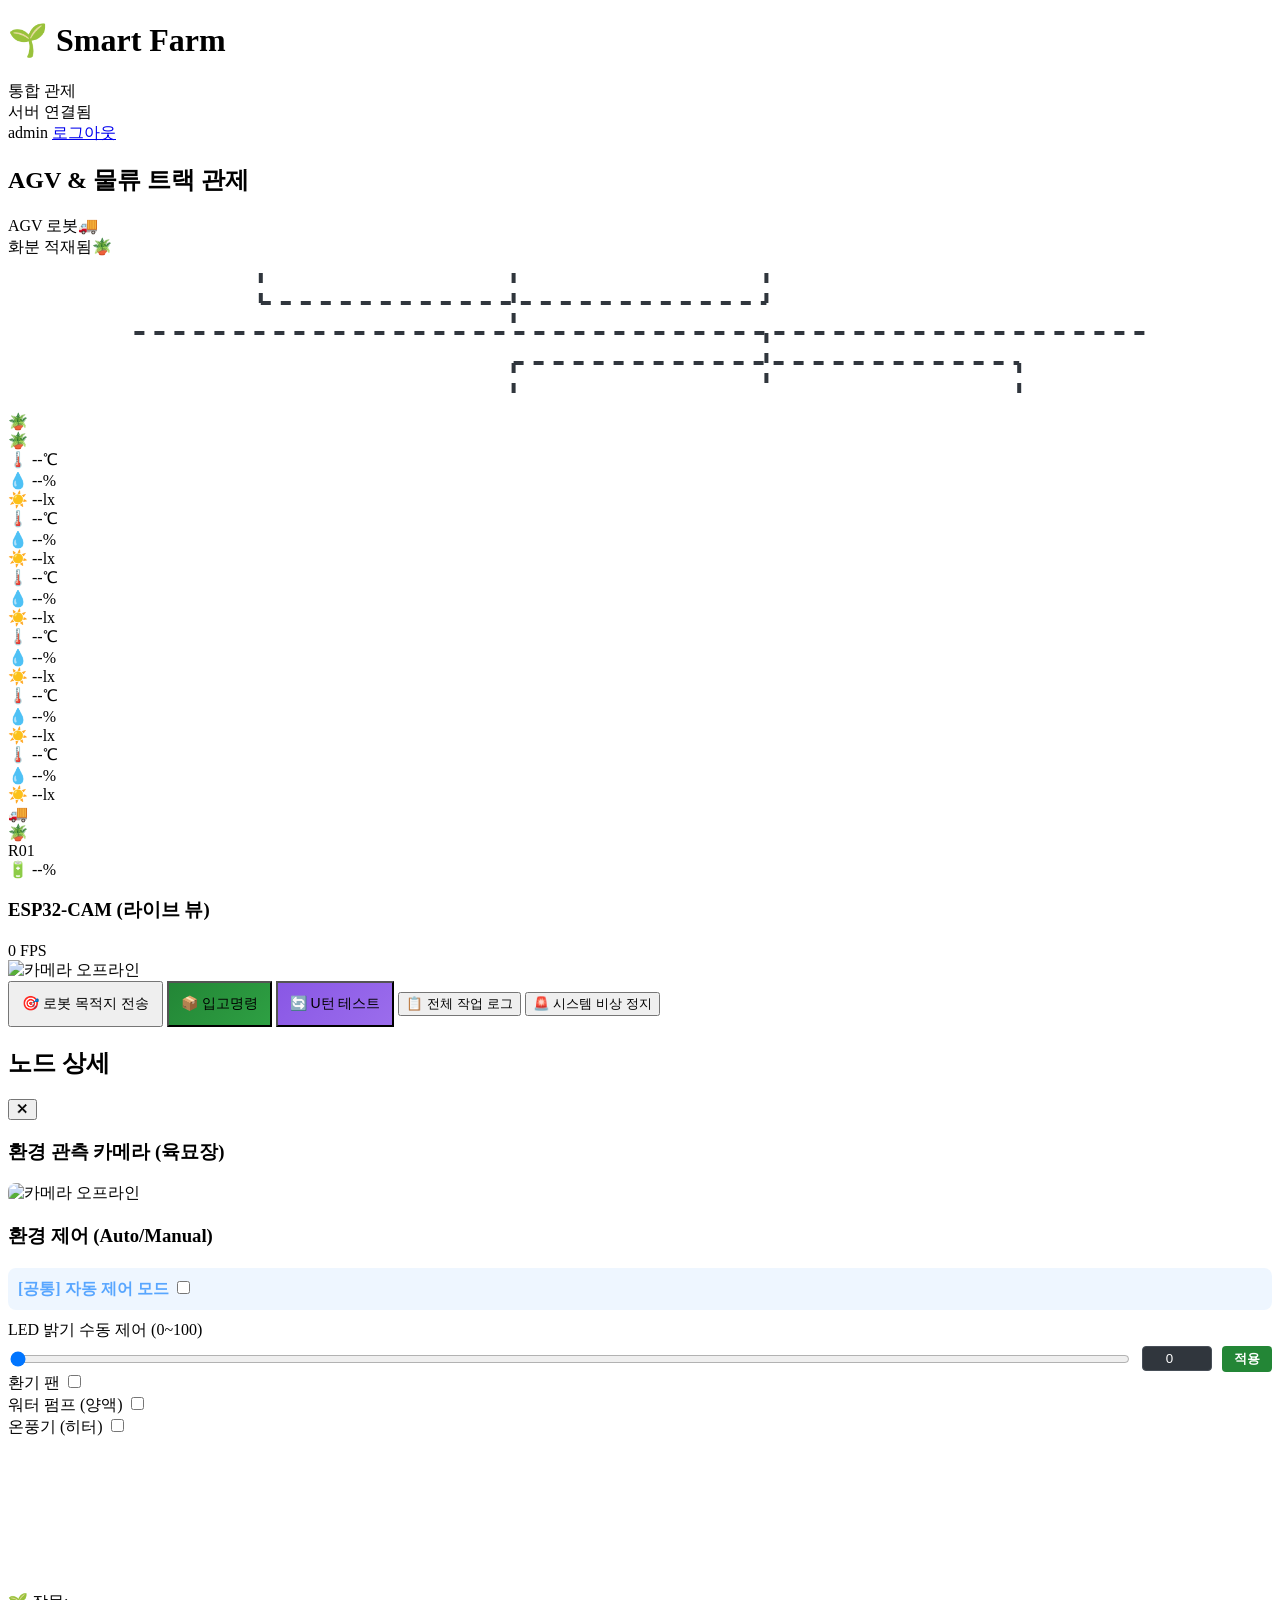
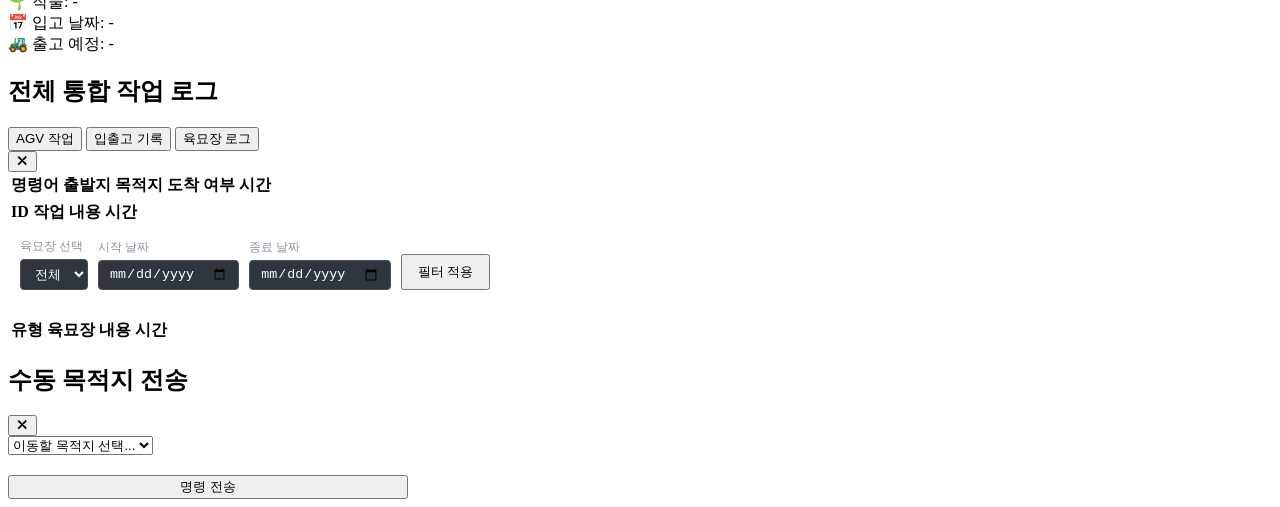
==== commit aab88115: "feat: 육묘장 로그 육묘장, 날짜 선택기능 추가" ====
--- a/control-server/templates/index.html
+++ b/control-server/templates/index.html
@@ -320,10 +320,34 @@
                 </div>
                 <!-- Nursery Logs -->
                 <div id="tab-nursery" class="tab-content hidden">
+                    <div class="log-filters" style="display: flex; gap: 10px; margin-bottom: 15px; align-items: flex-end; flex-wrap: wrap; background: rgba(255,255,255,0.05); padding: 12px; border-radius: 8px;">
+                        <div class="filter-group" style="display: flex; flex-direction: column; gap: 4px;">
+                            <label style="font-size: 12px; color: #8b949e;">육묘장 선택</label>
+                            <select id="filter-nursery-node" style="background: #30363d; color: white; border: 1px solid #484f58; border-radius: 4px; padding: 6px 10px;">
+                                <option value="all">전체</option>
+                                <option value="S11">S11</option>
+                                <option value="S12">S12</option>
+                                <option value="S13">S13</option>
+                                <option value="R14">R14</option>
+                                <option value="R15">R15</option>
+                                <option value="R16">R16</option>
+                            </select>
+                        </div>
+                        <div class="filter-group" style="display: flex; flex-direction: column; gap: 4px;">
+                            <label style="font-size: 12px; color: #8b949e;">시작 날짜</label>
+                            <input type="date" id="filter-nursery-start" style="background: #30363d; color: white; border: 1px solid #484f58; border-radius: 4px; padding: 5px 10px;">
+                        </div>
+                        <div class="filter-group" style="display: flex; flex-direction: column; gap: 4px;">
+                            <label style="font-size: 12px; color: #8b949e;">종료 날짜</label>
+                            <input type="date" id="filter-nursery-end" style="background: #30363d; color: white; border: 1px solid #484f58; border-radius: 4px; padding: 5px 10px;">
+                        </div>
+                        <button class="btn btn-action" onclick="fetchNurseryLogs()" style="padding: 7px 15px; font-size: 13px;">필터 적용</button>
+                    </div>
                     <table class="logs-table">
                         <thead>
                             <tr>
                                 <th>유형</th>
+                                <th>육묘장</th>
                                 <th>내용</th>
                                 <th>시간</th>
                             </tr>
